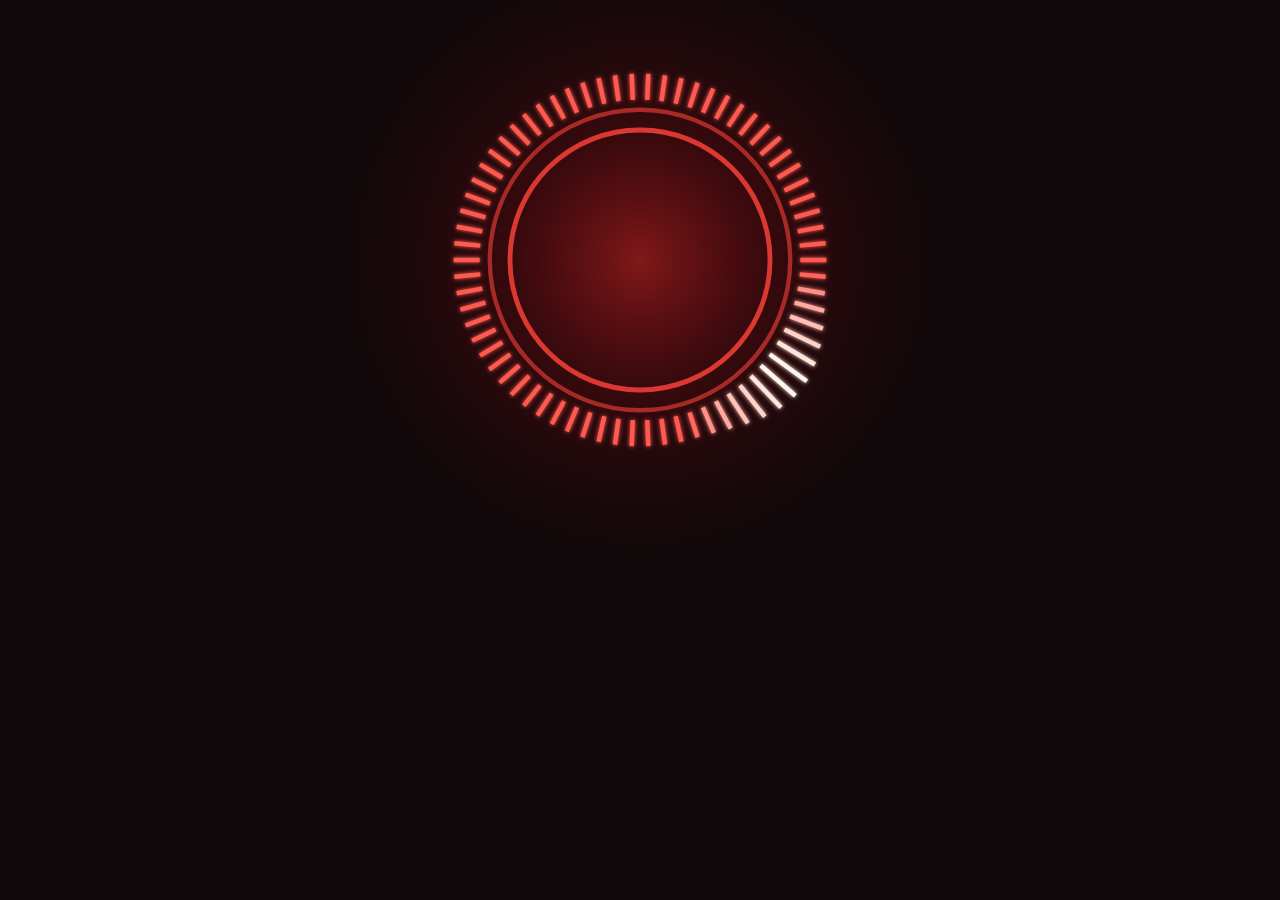
==== components/atlas-loader-core/index.html @ 64468d6b "feat: add Atlas visual study and components What changed: - Add the Atlas color study and design doc" ====
<!doctype html>
<html lang="zh-CN">
  <head>
    <meta charset="utf-8" />
    <meta name="viewport" content="width=device-width, initial-scale=1" />
    <title>Atlas Loader Core</title>
    <link rel="stylesheet" href="./atlas-loader-core.css" />
    <style>
      html, body { min-height: 100%; margin: 0; background: #10080a; }
      body { display: grid; place-items: center; }
      svg { width: min(72vw, 520px); overflow: visible; }
    </style>
  </head>
  <body>
    <svg viewBox="150 155 180 180" role="img" aria-label="Atlas 红色加载核心">
      <g data-atlas-loader-core></g>
    </svg>
    <script src="./atlas-loader-core.js"></script>
    <script>window.AtlasLoaderCore.mountAll();</script>
  </body>
</html>
---- components/atlas-loader-core/atlas-loader-core.css ----
.atlas-loader-core__aura {
  transform-box: fill-box;
  transform-origin: center;
  animation: atlas-loader-core-breathe 2.4s ease-in-out infinite;
}

.atlas-loader-core__ring {
  fill: none;
  stroke: rgba(255, 67, 58, .82);
  stroke-width: 1.7;
}

.atlas-loader-core__ring.is-secondary {
  stroke: rgba(255, 67, 58, .58);
  stroke-width: 1.5;
}

.atlas-loader-core__bars {
  filter: var(--atlas-loader-core-particle-filter);
}

.atlas-loader-core__bar {
  stroke: #ff5a50;
  stroke-width: 1.55;
  stroke-linecap: butt;
}

@keyframes atlas-loader-core-breathe {
  50% { opacity: .72; transform: scale(1.08); }
}

@media (prefers-reduced-motion: reduce) {
  .atlas-loader-core__aura { animation: none; }
}
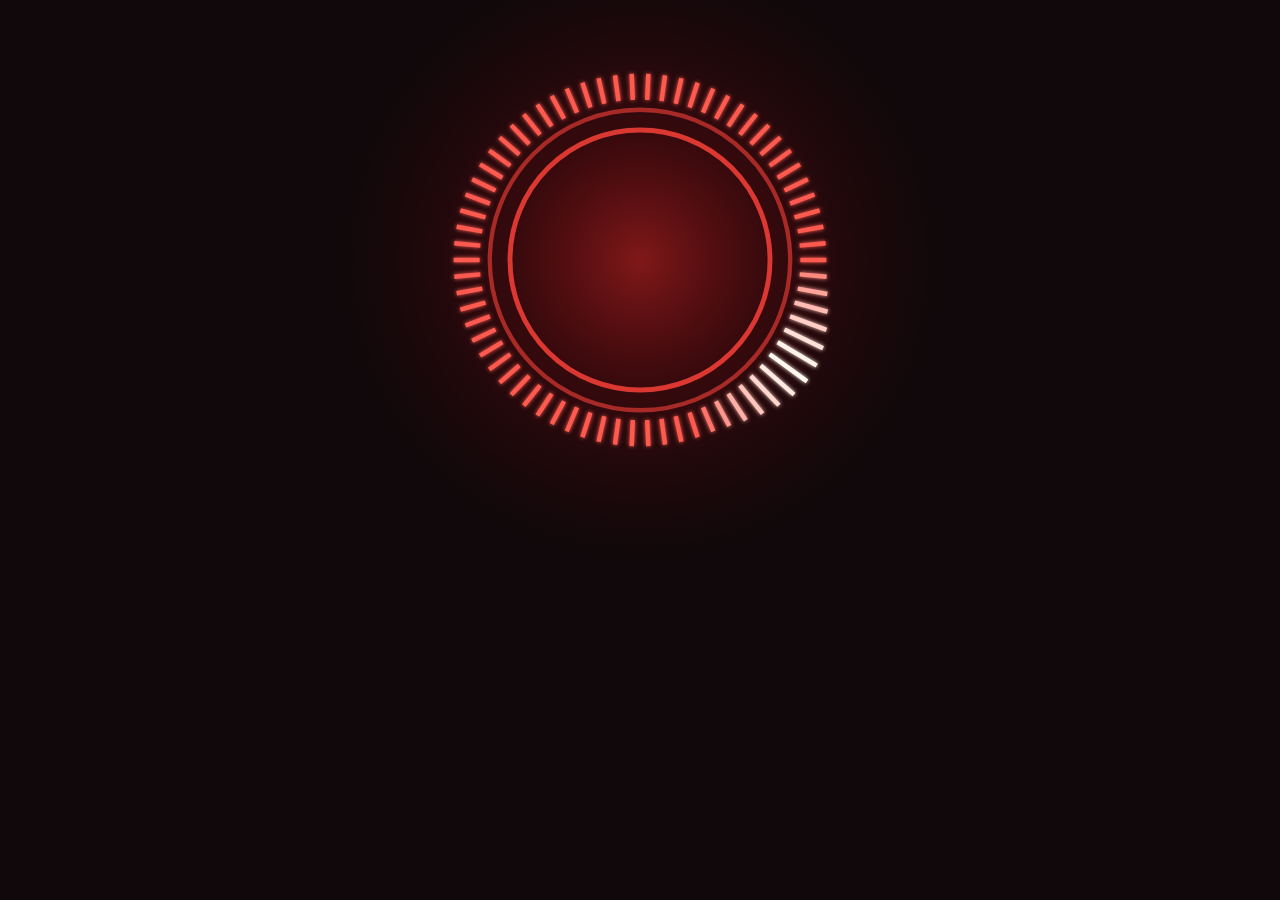
==== commit 1c4ba261: "fix(accessibility): clarify Atlas loader labels Replace mixed-language loading-core and loader ARIA " ====
--- a/components/atlas-loader-core/index.html
+++ b/components/atlas-loader-core/index.html
@@ -12,7 +12,7 @@
     </style>
   </head>
   <body>
-    <svg viewBox="150 155 180 180" role="img" aria-label="Atlas 红色加载核心">
+    <svg viewBox="150 155 180 180" role="img" aria-label="Atlas red loading core">
       <g data-atlas-loader-core></g>
     </svg>
     <script src="./atlas-loader-core.js"></script>
